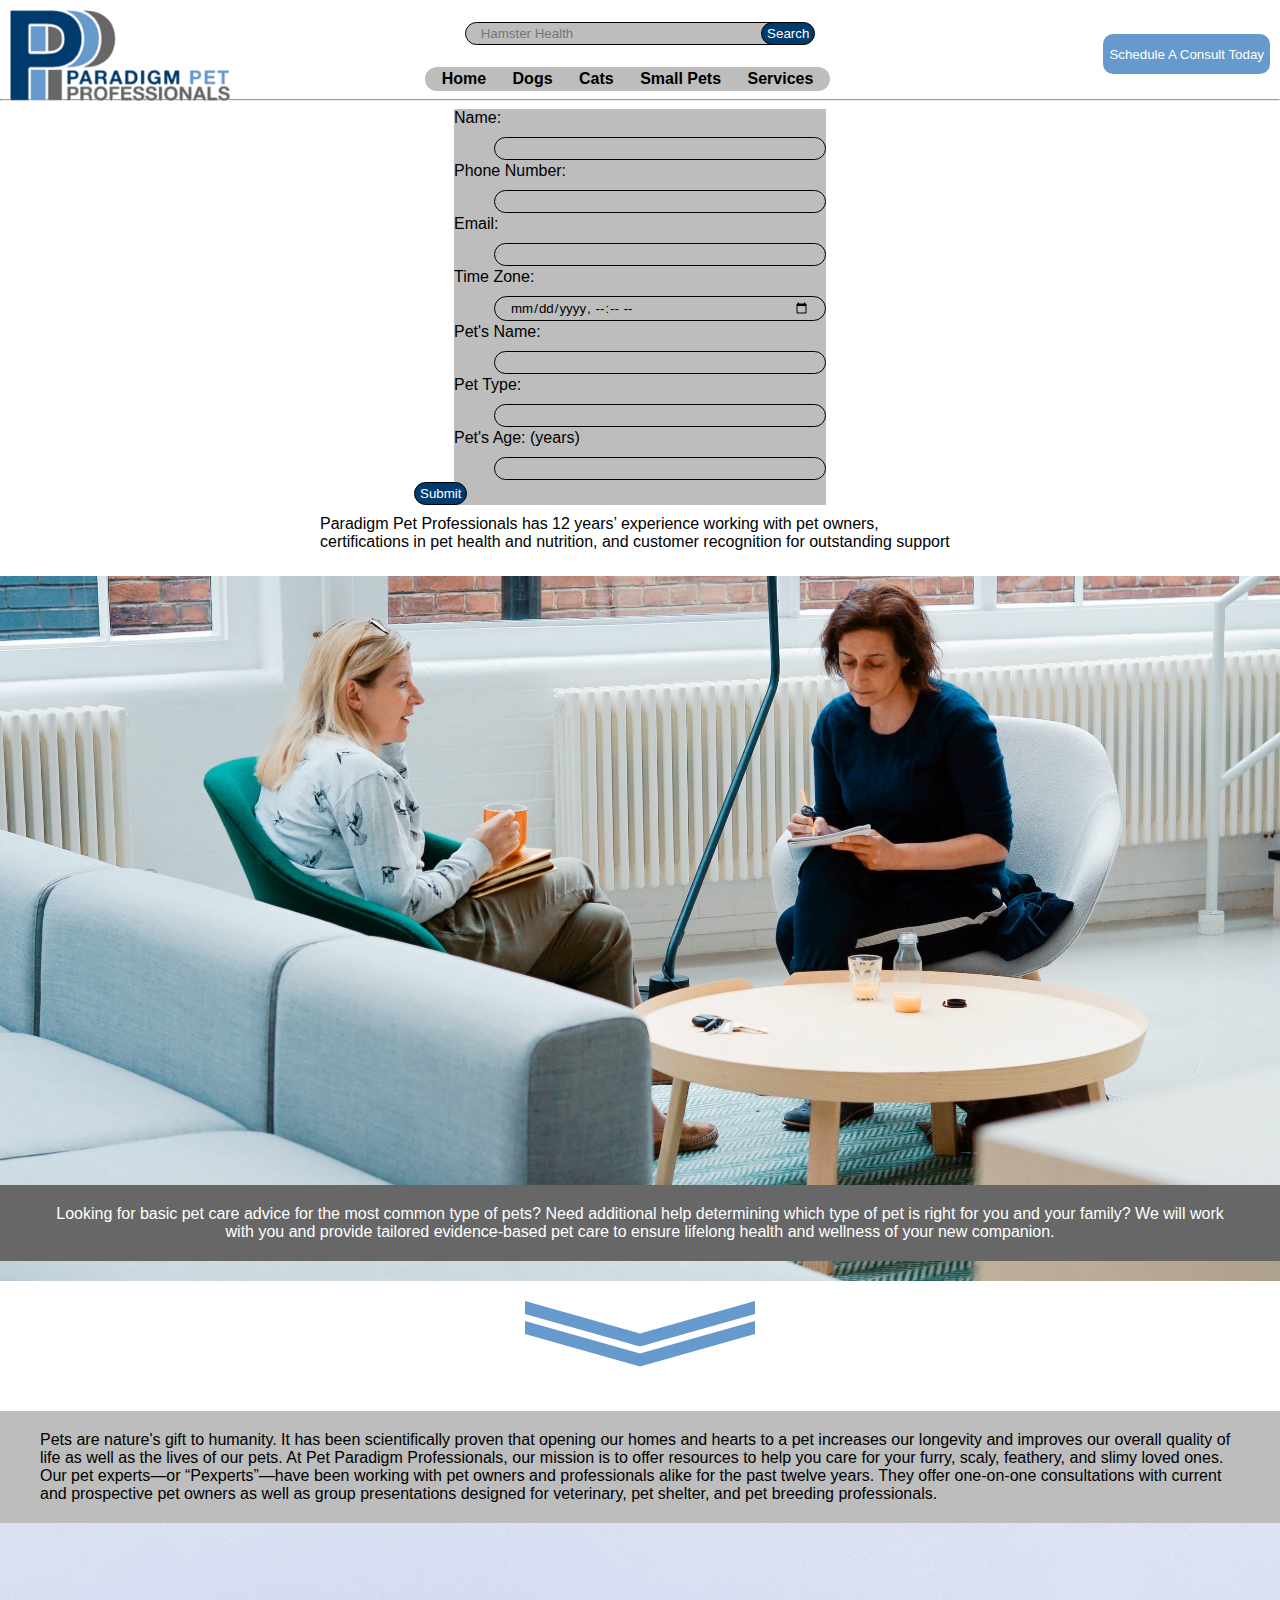
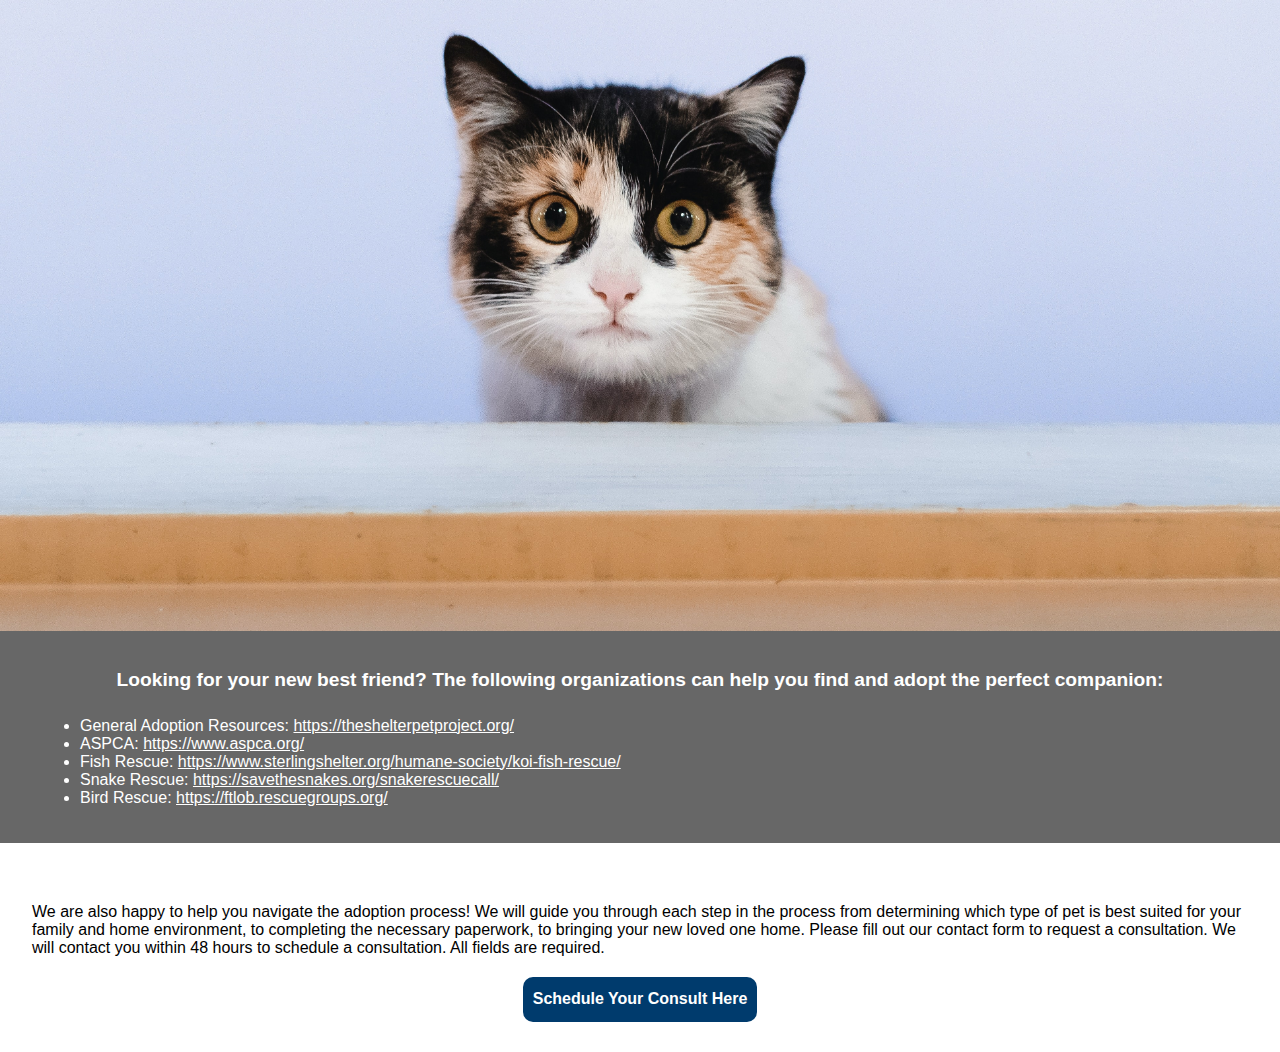
==== index.html @ e9dd4ca8 "Done!" ====
<!DOCTYPE html>
<html lang="en">
<head>
    <meta charset="UTF-8">
    <meta http-equiv="X-UA-Compatible" content="IE=edge">
    <meta name="viewport" content="width=device-width, initial-scale=1.0">
    <link rel="shortcut icon" href="Assets/PPP.ico" />
    <script src="pets.js" type="application/javascript"></script>
    <link rel="stylesheet" type="text/css" href="Pets.css" />
    <title>Paradigm Pet Professionals</title>
</head>
<body>
    <div class="header">
        <div id="Snav">
            <form id="search" onsubmit="search()">
                <input type="text" name="search" placeholder="Hamster Health">
                <button type="submit">Search</button>
            </form>

            <nav class="primaryNav">
                <a href="index.html">Home</a>
                <a href="dogs.html">Dogs</a>
                <a href="cats.html">Cats</a>
                <a href="smallPets.html">Small Pets</a>
                <a href="#" class="lastNav">Services</a>
            </nav>
        </div>
        
    </div>
    <a href="index.html" class="logo">
        <image class="logoImg" src="Assets/Logo.png" alt="Paradigm Pet Professionals Logo" />
    </a>

    <button class="formBTN" id="formBTN1" onclick="openConsultForm()">Schedule A Consult Today</button>



    <hr>
    <div id="formPopup1">

        <!--

            name, phone number, email address, and time zone, pet’s name, type, and age. 

        -->
        <form>

            <label for="name">Name:</label>
            <input type="text" id="name" name="name">

            <label for="phone">Phone Number:</label>
            <input type="tel" id="phone" name="phone">

            <label for="email">Email:</label>
            <input type="email" id="email" name="email">

            <label for="timezone">Time Zone:</label>
            <input type="datetime-local" id="timezone" name="timezone">

            <label for="petName">Pet's Name:</label>
            <input type="text" id="petName" name="petName">

            <label for="petType">Pet Type:</label>
            <input type="text" id="petType" name="petType">

            <label for="age">Pet's Age: <span id="years">(years)</span></label>
            <input type="number" min="0" max="100">

            <button type="submit" class="contactSubmit">Submit</button>

        </form>
    </div>
    


    <p class="white">Paradigm Pet Professionals has 12 years’ experience working with pet owners, certifications in pet health and nutrition, and customer recognition for outstanding support </p>
    
    <img id="consult" src="Assets/HomeMeeting.jpg" alt="Private home consultation" />

    <p class="dark" id="dark1">Looking for basic pet care advice for the most common type of pets? Need additional help determining which type of pet is right for you and your family? We will work with you and provide tailored evidence-based pet care to ensure lifelong health and wellness of your new companion. </p>

    <div class="chevrons">
        <div class="chevron" id="chev1"></div>
        <div class="chevron" id="chev2"></div>
    </div>


    <p class="light" id="light1">Pets are nature's gift to humanity. It has been scientifically proven that opening our homes and hearts to a pet increases our longevity and improves our overall quality of life as well as the lives of our pets. At Pet Paradigm Professionals, our mission is to offer resources to help you care for your furry, scaly, feathery, and slimy loved ones. Our pet experts—or “Pexperts”—have been working with pet owners and professionals alike for the past twelve years. They offer one-on-one consultations with current and prospective pet owners as well as group presentations designed for veterinary, pet shelter, and pet breeding professionals.</p>

    <img id="kittyPeeking" src="Assets/kitty_peeking.jpg" alt="kitty peeking over wall">
    
    <div class="dark" id="dark2">
        <h1 aria-labelledby="links" id="linksLabel">Looking for your new best friend? The following organizations can help you find and adopt the perfect companion:</h1>

        <ul id="links">

            <li>General Adoption Resources: <a href="https://theshelterpetproject.org/">https://theshelterpetproject.org/</a></li>

            <li>ASPCA: <a href="https://www.aspca.org/">https://www.aspca.org/</a></li>

            <li>Fish Rescue: <a href="https://www.sterlingshelter.org/humane-society/koi-fish-rescue/">https://www.sterlingshelter.org/humane-society/koi-fish-rescue/</a></li>

            <li>Snake Rescue: <a href="https://savethesnakes.org/snakerescuecall/">https://savethesnakes.org/snakerescuecall/</a></li>

            <li>Bird Rescue: <a href="https://ftlob.rescuegroups.org/">https://ftlob.rescuegroups.org/</a></li>

        </ul>
    
    </div>

    <p id="bottom">We are also happy to help you navigate the adoption process! We will guide you through each step in the process from determining which type of pet is best suited for your family and home environment, to completing the necessary paperwork, to bringing your new loved one home. Please fill out our contact form to request a consultation. We will contact you within 48 hours to schedule a consultation. All fields are required.</p>

    <div class="btn2Holder">
        <button class="formBTN formBTN2" onclick="openConsultForm()">Schedule Your Consult Here</button>
    </div>
    
</body>
</html>




<!--

Primary colors:
Midnight Blue - #003B6D
Blue Sky- #6699CC

Secondary colors:
Dim gray - #676767
Silver- #BDBDBD

-->
---- Pets.css ----
* {
    font-family: Helvetica, sans-serif;
}

body {
    width: 100%;
    padding: 0;
    margin: 0;
}

#formPopup1 {
    /*
    display: none;
    */
    background-color: #BDBDBD;
    width: min-content;
    margin: auto;
}

#formBTN1 {
    position: absolute;
    height: 40px;
    right: 10px;
    top: 34px;
    background-color: #6699CC;
    color: white;
    border: none;
    border-radius: 10px;
}

.logo {
    z-index: 1;
    position: absolute;
    top: 10px;
    left: 10px;
    width:220px;
}

.logoImg {
    width: 100%;
}


.header {
    width: 100%;
}

#Snav {
    width: max-content;
    margin: auto;
}

#Snav form {
    width: max-content;
    margin: 12px auto 0;
}

form button {
    background-color: #003B6D;
    color: white;
    border: 1px solid black;
    border-radius: 25px;
    padding: 3px 5px;
    position: relative;
    left: -40px;
}


form input {
    background-color: #BDBDBD;
    margin: 10px 0 2px;
    border-radius: 25px;
    border: 1px solid black;
    padding: 3px 15px;
    width: 300px;
    margin-left: 40px;
}

form input:focus {
    background-color: #676767;
    color: white;
}

.primaryNav {
    background-color: #BDBDBD;
    padding: 3px;
    width: fit-content;
    border-radius: 50px;
    margin-top: 20px;
}

.primaryNav a {
    color: black;
    text-decoration: none;
    font-weight: 600;
    margin-left: 6px;
    padding: 3px 8px;
}

.lastNav {
    margin-right: 6px;
}

.primaryNav a:hover {
    background-color: #003B6D;
    color: white;
    border-radius: 20px;
}

/*
        Home Page
*/

#consult {
    width: 100%;
}

.white {
    width: 50%;
    margin: auto;
    padding: 10px 0 25px;
}

.dark {
    
    margin: auto;
    background-color: #676767;
    color: white;
    padding: 20px 40px;
}

#dark1 {
    position: relative;
    top: -100px;
    text-align: center;
}

.light {
    background-color: #BDBDBD;
    color: black;
    text-align: left;
    padding: 20px 40px;
    margin: 0;
}

.chevron {
    transform: rotate(90deg);
    height: 150px;
    width: 50px;
    margin: -210px auto;
    padding: 0 0 80px 80px;
    background-color: #6699CC;
    clip-path: polygon(10% 0, 35% 50%, 10% 100%, 0% 100%, 25% 50%, 0% 0%);
}

#chev1 {
    margin-top: -110px;
    margin-bottom: -100px;
}

#chev2 {
    margin-bottom: -90px;
}

#kittyPeeking {
    width: 100%;
    position: relative;
    top: -100px;
    z-index: -1;
}

#dark2 *{
    color: white;
}

#dark2 {
    position: relative;
    top: -150px;
}

#linksLabel {
    font-size: larger;
    text-align: center;
    padding: 5px 0 10px;
}

#bottom {
    position: relative;
    top: -90px;
    width: 95%;
    margin: auto;
}

.formBTN2 {
    height: 45px;
    background-color: #003B6D;
    color: white;
    border: none;
    border-radius: 10px;
    padding: 10px;
    font-weight: bold;
    font-size: medium;
}

.btn2Holder {
    width: max-content;
    margin: -70px auto 30px;
}



/*

        Dogs Page

*/


#withDog {
    width: 100%;
}

.headings {
    width: max-content;
    text-align: center;
    margin: auto;

    font-family: Verdana, sans-serif;
}

#D1 {
    margin: 0 auto 25px;
    font-size: 60px;
}

#DL1, #DL2 {
    color: black;
}

#D2 {
    width: 100%;
    font-size: 40px;
    margin-top: 15px;

    background-color: #BDBDBD;
    padding: 10px 0;

    position: relative;
    top: -20px;
}

#D3 {
    font-size: 40px;
    width: 100%;
    background-color:#003B6D;
    color:white;
    padding: 20px 0;
}

#D4 {
    font-size: 40px;
    width: 100%;
    background-color:#6699CC;
    color: white;
    padding: 20px 0;
}

#D5 {
    font-size: 40px;
    width: 100%;
    background-color:#676767;
    color: white;
    padding: 20px 0;
}

.dogP {
    margin: 20px 50px 35px;
}

#dogRun {
    width: 100%;
    position: relative;
    top: -50px;
    z-index: -1;
}

#DP2 {
    margin-top: -20px;
}

#dogBath {
    width: 100%;
    margin-bottom: 20px;
}

#dogVet {
    width: 100%;
}

#dogBTN {
    margin: 45px 0 10px;
}



/*
        Cats Page
*/


#C1 {
    font-size: 60px;
    margin-bottom: 20px;
}

#C2 {
    font-size: 40px;
    width: 100%;
    padding: 20px 0;
    background-color:#6699CC;
    color: white;
}

.catP {
    margin: 20px 50px 35px;
}

#catHand {
    width: 100%;
}

#kitten4 {
    width: 100%;
}

#catListLabel {
    font-size: medium;
    text-align: center;
}

#reasons {
    width: max-content;
    margin: auto;
}

#C3 {
    font-size: 40px;
    width: 100%;
    padding: 20px 0;
    background-color:#BDBDBD;
}

#cat1Year {
    width: 100%;
}

#C4 {
    font-size: 40px;
    width: 100%;
    padding: 20px 0;
    background-color: #003B6D;
    color:white;
}

#catGrump {
    width: 100%;
}

#C5 {
    font-size: 40px;
    width: 100%;
    padding: 20px 0;
    background-color: #676767;
    color: white;
}

#catOld {
    width: 100%;
}

#catBTN {
    margin-top: 60px;
}



/*

        Dogs Page

*/


#S1 {
    font-size: 60px;
    margin-bottom: 20px;
}

#guineaPig {
    width: 100%;
}

#S2 {
    font-size: 40px;
    width: 100%;
    background-color: #BDBDBD;
    padding: 20px 0;
    position: relative;
    top: -30px;
}

#sP {
    margin: 20px 50px 35px;
    position: relative;
    top: -20px;
}

#S3 {
    font-size: larger;
    position: relative;
    top: -20px;
}

#resources {
    width: max-content;
    margin: auto;
    margin-bottom: 80px;
}

#resources a {
    color: black;
    width: max-content;
    margin: auto;
}

#sBTN {
    margin: 20px auto 0;
}


/*

Primary colors:
Midnight Blue - #003B6D
Blue Sky- #6699CC

Secondary colors:
Dim gray - #676767
Silver- #BDBDBD

*/
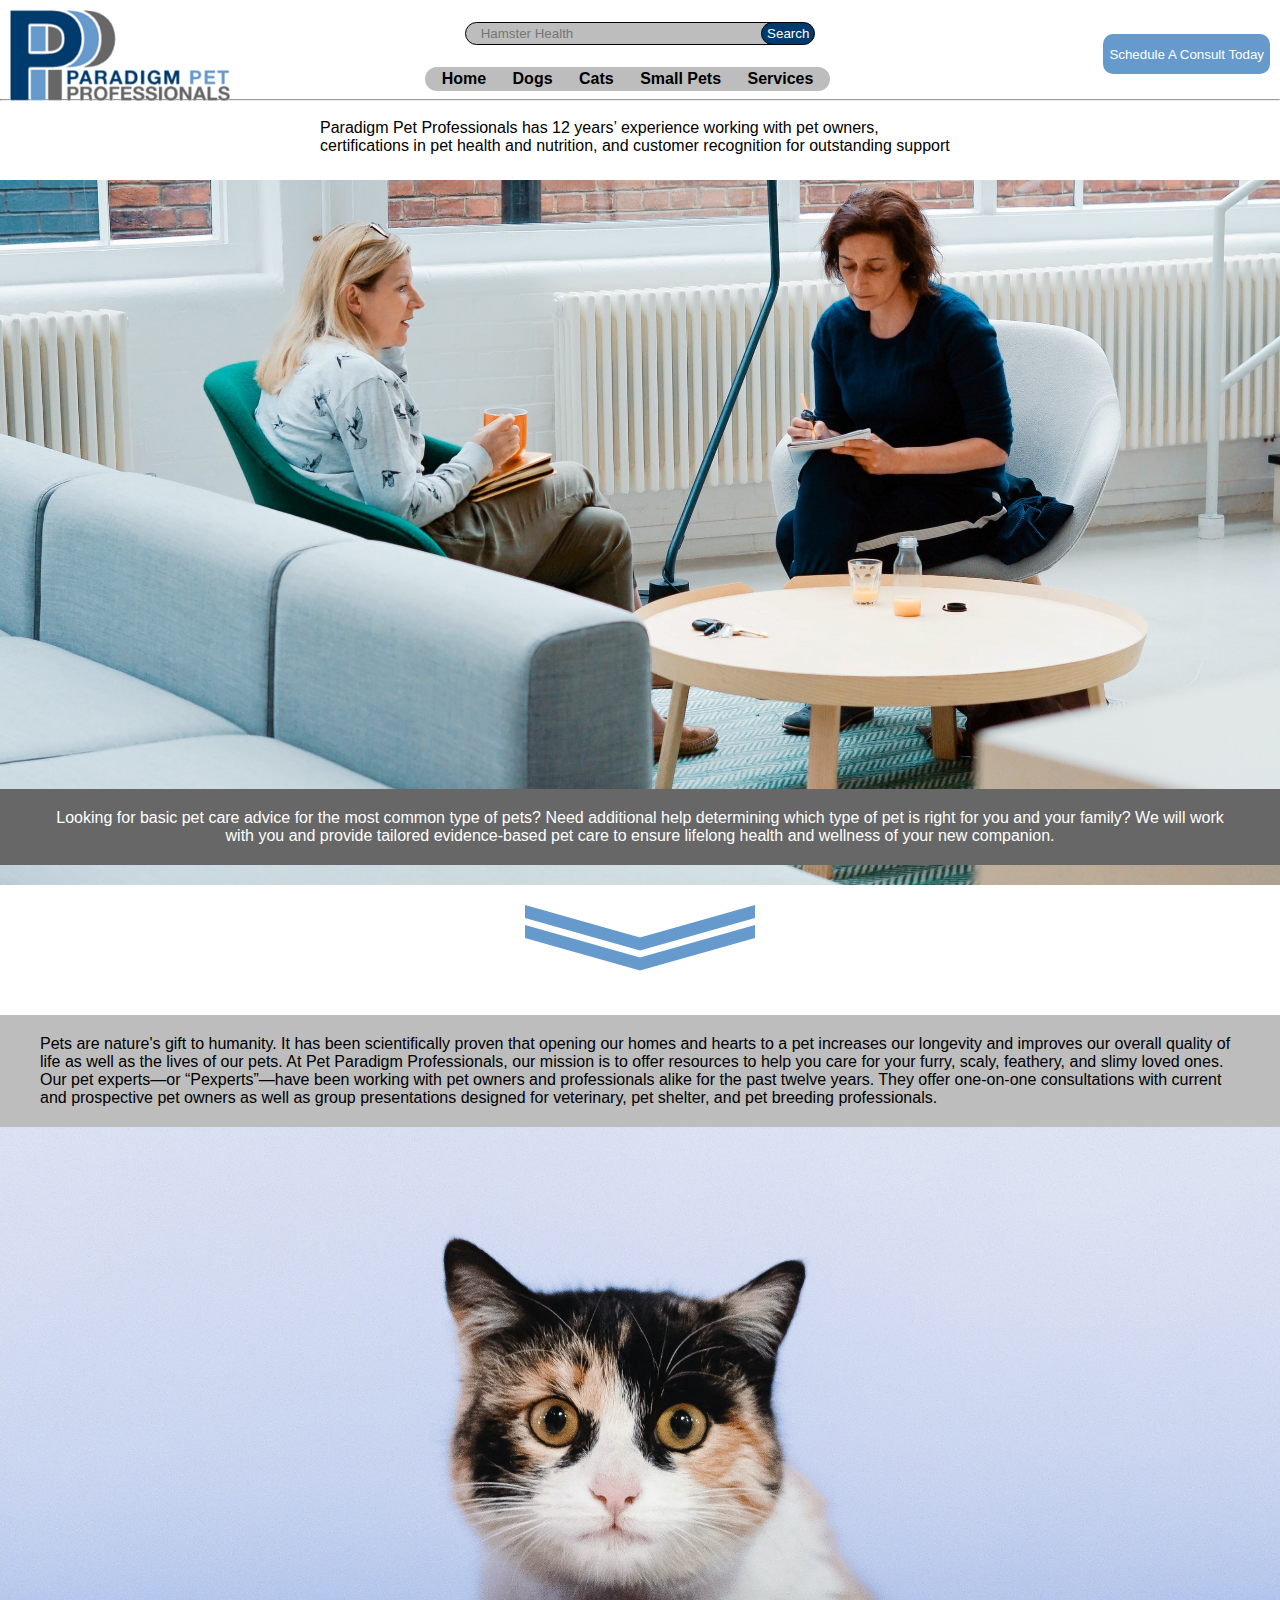
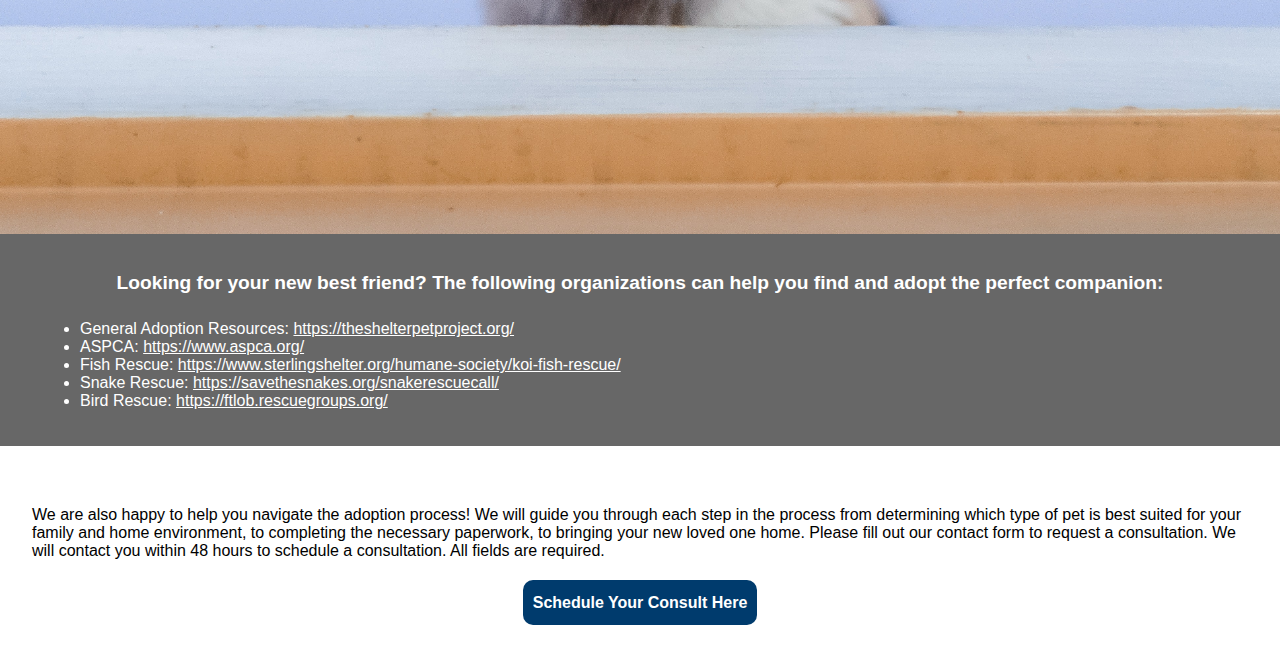
==== commit 5f870490: "services page" ====
--- a/index.html
+++ b/index.html
@@ -22,7 +22,7 @@
                 <a href="dogs.html">Dogs</a>
                 <a href="cats.html">Cats</a>
                 <a href="smallPets.html">Small Pets</a>
-                <a href="#" class="lastNav">Services</a>
+                <a href="services.html" class="lastNav">Services</a>
             </nav>
         </div>
         
@@ -31,19 +31,20 @@
         <image class="logoImg" src="Assets/Logo.png" alt="Paradigm Pet Professionals Logo" />
     </a>
 
-    <button class="formBTN" id="formBTN1" onclick="openConsultForm()">Schedule A Consult Today</button>
+    
+        <button type="button" class="formBTN" id="formBTN1" onclick='openConsultForm("formPopup1")'>Schedule A Consult Today</button>
 
 
 
     <hr>
-    <div id="formPopup1">
+    <div id="formPopup1" class="popup">
 
         <!--
 
             name, phone number, email address, and time zone, pet’s name, type, and age. 
 
         -->
-        <form>
+        <form id="form1Home" onsubmit='submitForm("form1Home"); return false;'>
 
             <label for="name">Name:</label>
             <input type="text" id="name" name="name">
@@ -55,7 +56,16 @@
             <input type="email" id="email" name="email">
 
             <label for="timezone">Time Zone:</label>
-            <input type="datetime-local" id="timezone" name="timezone">
+            <br/>
+            <select id="timezone" name="timezone">
+                <option value="EST">EST</option>
+                <option value="PST">PST</option>
+                <option value="CST">CST</option>
+                <option value="MST">MST</option>
+                <option value="AKST">AKST</option>
+                <option value="HST"></option>
+            </select>
+            <br/>
 
             <label for="petName">Pet's Name:</label>
             <input type="text" id="petName" name="petName">
@@ -65,9 +75,9 @@
 
             <label for="age">Pet's Age: <span id="years">(years)</span></label>
             <input type="number" min="0" max="100">
-
-            <button type="submit" class="contactSubmit">Submit</button>
-
+            
+            <button type="submit" class="contactSubmit" id="CS1">Submit</button>
+            
         </form>
     </div>
     
@@ -111,9 +121,49 @@
     <p id="bottom">We are also happy to help you navigate the adoption process! We will guide you through each step in the process from determining which type of pet is best suited for your family and home environment, to completing the necessary paperwork, to bringing your new loved one home. Please fill out our contact form to request a consultation. We will contact you within 48 hours to schedule a consultation. All fields are required.</p>
 
     <div class="btn2Holder">
-        <button class="formBTN formBTN2" onclick="openConsultForm()">Schedule Your Consult Here</button>
+        <button type="button" class="formBTN formBTN2" onclick="openConsultForm('formBottomHome')">Schedule Your Consult Here</button>
     </div>
     
+
+    <div class="popup formBottom" id="formBottomHome">
+        <form id="form2Home" onsubmit='submitForm("form2Home"); return false;'>
+
+            <label for="name">Name:</label>
+            <input type="text" id="name" name="name">
+
+            <label for="phone">Phone Number:</label>
+            <input type="tel" id="phone" name="phone">
+
+            <label for="email">Email:</label>
+            <input type="email" id="email" name="email">
+
+            <label for="timezone">Time Zone:</label>
+            <br/>
+            <select id="timezone" name="timezone">
+                <option value="EST">EST</option>
+                <option value="PST">PST</option>
+                <option value="CST">CST</option>
+                <option value="MST">MST</option>
+                <option value="AKST">AKST</option>
+                <option value="HST"></option>
+            </select>
+            <br/>
+
+            <label for="petName">Pet's Name:</label>
+            <input type="text" id="petName" name="petName">
+
+            <label for="petType">Pet Type:</label>
+            <input type="text" id="petType" name="petType">
+
+            <label for="age">Pet's Age: <span id="years">(years)</span></label>
+            <input type="number" min="0" max="100">
+            
+            <button type="submit" class="contactSubmit" id="CS1">Submit</button>
+            
+        </form>
+    </div>
+
+
 </body>
 </html>
 
--- a/Pets.css
+++ b/Pets.css
@@ -8,13 +8,37 @@
     margin: 0;
 }
 
-#formPopup1 {
-    /*
-    display: none;
-    */
+button {
+    cursor: pointer;
+}
+
+#formPopup1, .formBottom {
+
     background-color: #BDBDBD;
     width: min-content;
     margin: auto;
+    padding: 15px;
+    border-radius: 10px;
+}
+
+
+#formPopup1 input, select, .formBottom input {
+    margin: 0 auto 10px;
+    border-radius: 5px;
+}
+
+#formPopup1 select, .formBottom select {
+    width: 335px;
+    padding: 3px 5px;
+    border: 1px solid black;
+    background-color: #BDBDBD;
+    font-weight: 400;
+}
+
+#CS1 {
+    left: 125px;
+    margin: 10px;
+    padding: 5px 10px;
 }
 
 #formBTN1 {
@@ -28,6 +52,15 @@
     border-radius: 10px;
 }
 
+#formBtnHolder {
+    z-index: 800;
+    width: 200px;
+    position: absolute;
+    right: 0;
+    top: 0;
+    cursor: pointer;
+}
+
 .logo {
     z-index: 1;
     position: absolute;
@@ -76,9 +109,13 @@
     margin-left: 40px;
 }
 
-form input:focus {
+form input:focus, form select:focus {
     background-color: #676767;
     color: white;
+}
+
+form button:focus {
+    border: 4px white inset;
 }
 
 .primaryNav {
@@ -396,7 +433,7 @@
     margin-bottom: 20px;
 }
 
-#guineaPig {
+#guineaPig, #meeting2 {
     width: 100%;
 }
 
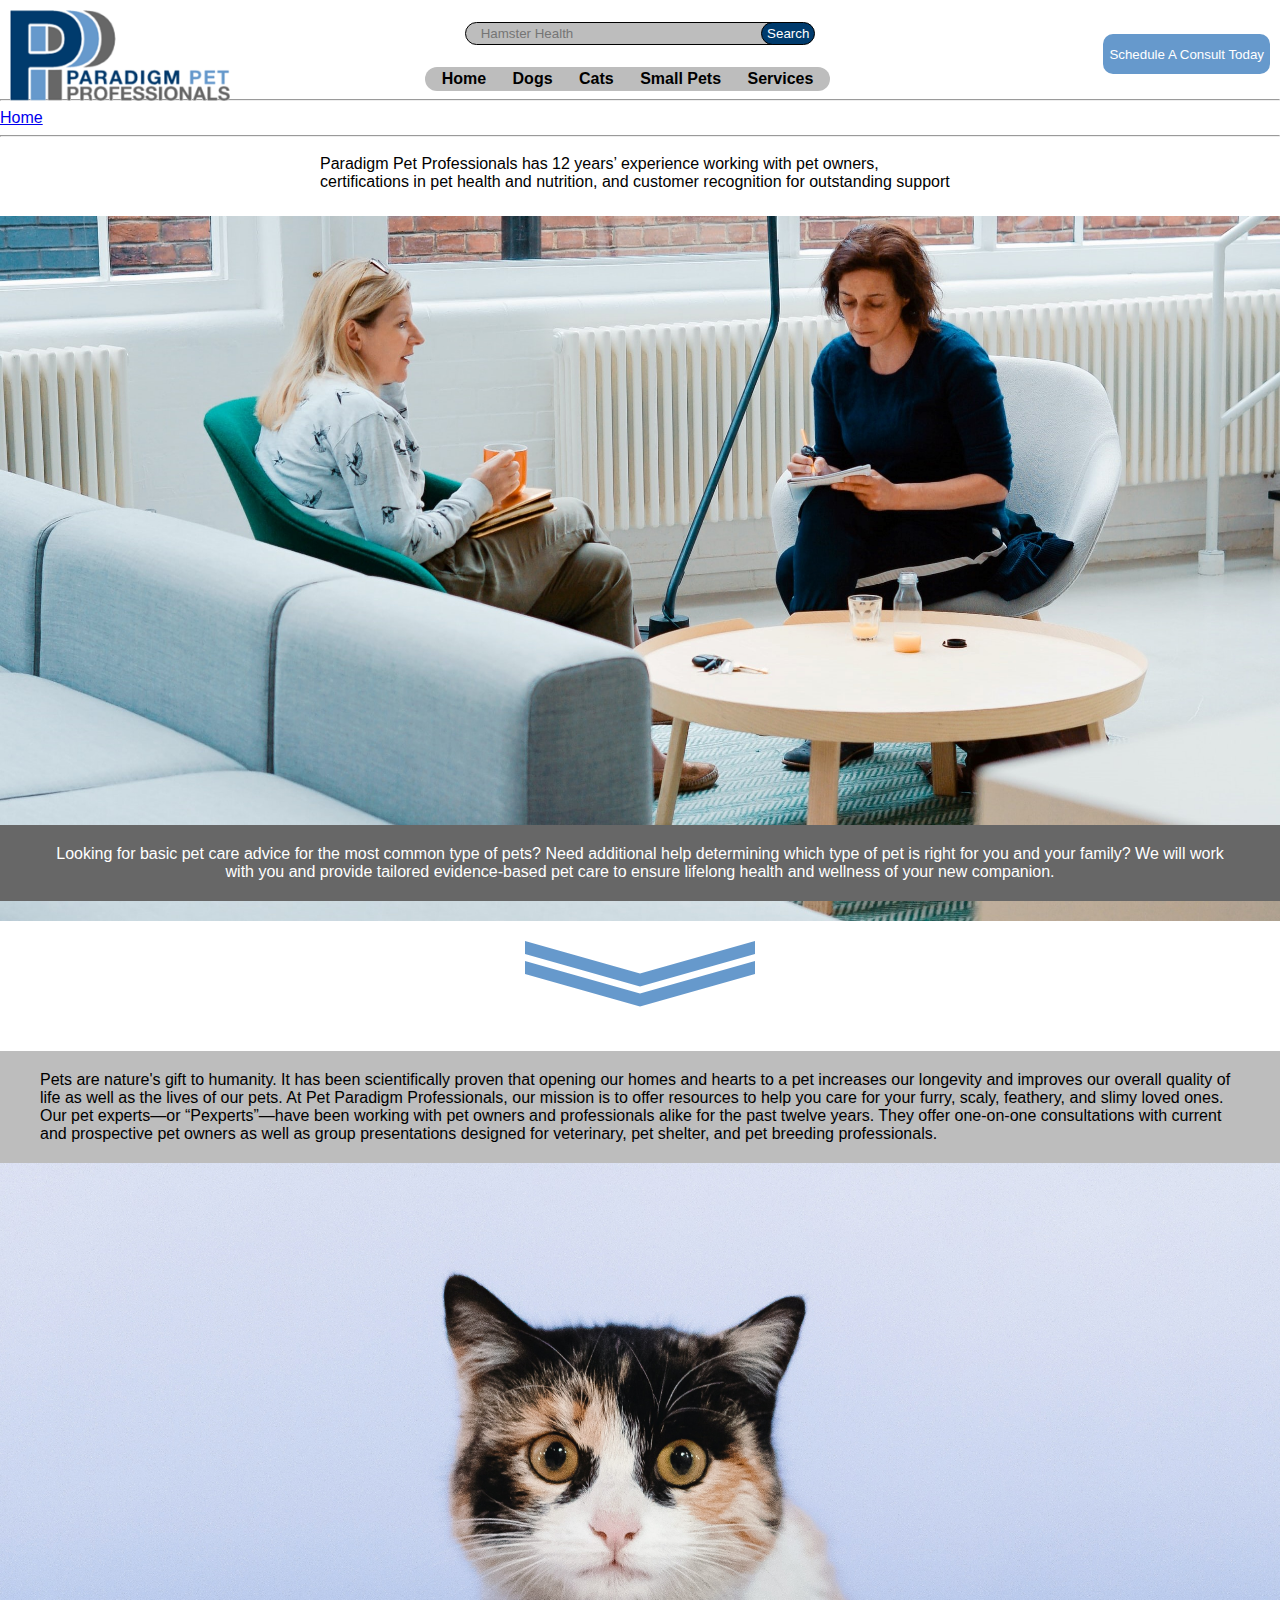
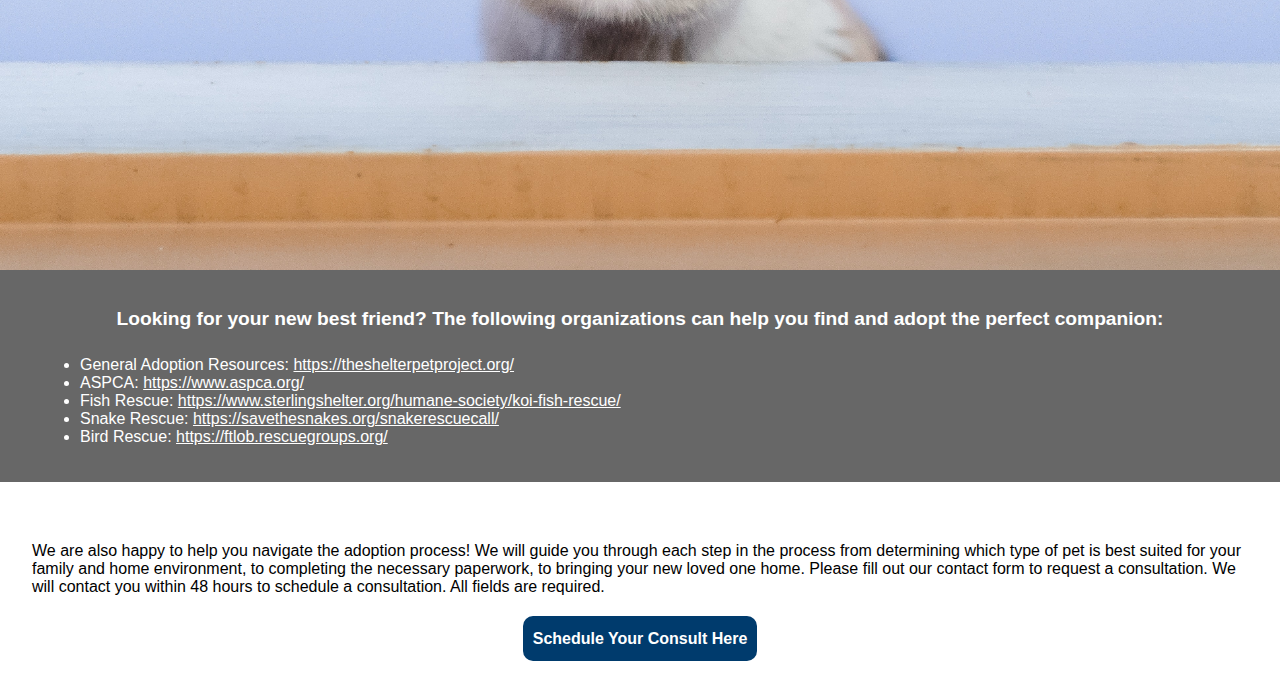
==== commit 9b0ce163: "breadcrumbs ish" ====
--- a/index.html
+++ b/index.html
@@ -18,11 +18,11 @@
             </form>
 
             <nav class="primaryNav">
-                <a href="index.html">Home</a>
-                <a href="dogs.html">Dogs</a>
-                <a href="cats.html">Cats</a>
-                <a href="smallPets.html">Small Pets</a>
-                <a href="services.html" class="lastNav">Services</a>
+                <a href="index.html" id="p1">Home</a>
+                <a href="dogs.html" id="p2">Dogs</a>
+                <a href="cats.html" id="p3">Cats</a>
+                <a href="smallPets.html" id="p4">Small Pets</a>
+                <a href="services.html" class="lastNav" id="p5">Services</a>
             </nav>
         </div>
         
@@ -32,11 +32,16 @@
     </a>
 
     
-        <button type="button" class="formBTN" id="formBTN1" onclick='openConsultForm("formPopup1")'>Schedule A Consult Today</button>
+    <button type="button" class="formBTN" id="formBTN1" onclick='openConsultForm("formPopup1")'>Schedule A Consult Today</button>
 
 
 
-    <hr>
+    <hr/>
+    <a href="index.html">Home</a>
+    <hr/>
+
+
+
     <div id="formPopup1" class="popup">
 
         <!--
--- a/Pets.css
+++ b/Pets.css
@@ -1,6 +1,8 @@
 * {
     font-family: Helvetica, sans-serif;
 }
+
+
 
 body {
     width: 100%;
